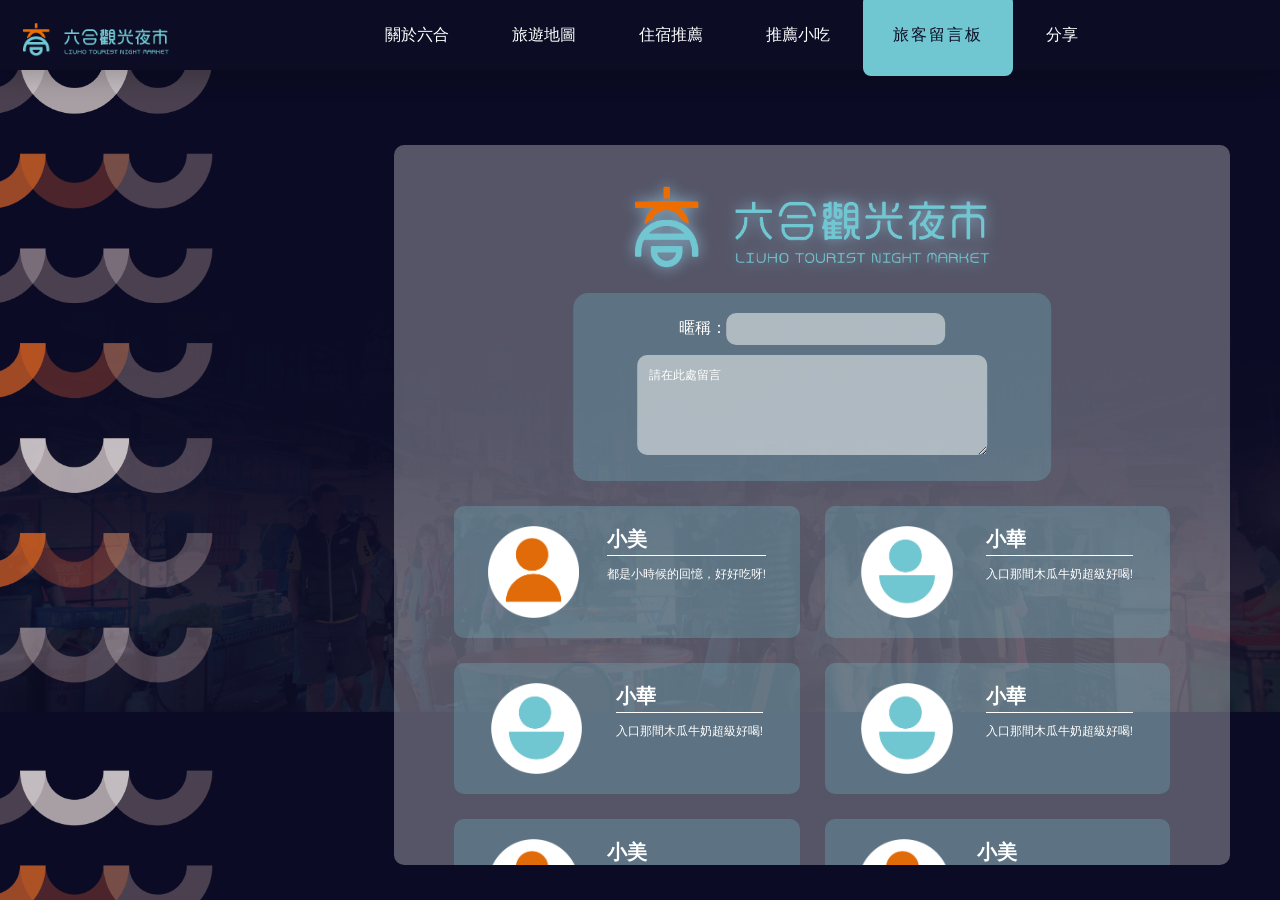
==== comment.html @ eba30b3a "final" ====
<!DOCTYPE html>
<html lang="en">
<head>
    <meta charset="UTF-8">
    <meta http-equiv="X-UA-Compatible" content="IE=edge">
    <meta name="viewport" content="width=device-width, initial-scale=1.0">
    <title>liuho Home</title>
    <meta name="author" content="Valera">
    <link rel="stylesheet" href="https://cdnjs.cloudflare.com/ajax/libs/font-awesome/6.2.1/css/all.min.css">
    <link rel="stylesheet" type="text/css" href="all.css">
</head>
<body>
    <!--header-->
    <header>
        <!--logo-->
        <a href="home.html" class="logo">
            <img class="normallogo" src="image/logo-small.png" href="#" alt="liuho">
            <img class="lightlogo" src="image/logo-small-light.png" href="#" alt="liuho">
        </a>
        <!--導覽列-->
        <div class="navbar">
            <a href="about.html" >關於六合</a>
            <a href="map.html">旅遊地圖</a>
            <a href="room.html"> 住宿推薦</a>
            <a href="food.html" >推薦小吃</a>
            <a href="#" class="active">旅客留言板</a>
            <i class="shareicon">分享</i>  
        </div>

        <div class="icon">
            <i class="fa-solid fa-bars" id="menu-bars"></i>
        </div>
    </header>

    <!--分享-->
    <div class="share">
        <dive class="share-container">
            <h4>分享六合夜市資訊</h4>
            <div class="social-media-button">
                <i class="fa-brands fa-square-facebook"></i>
                <i class="fa-brands fa-facebook-messenger"></i>
                <i class="fa-brands fa-line"></i>
                <i class="fa-brands fa-square-twitter"></i>
                <i class="fa-brands fa-square-instagram"></i>
            </div>
            <div class="link-box">
                <p id="liuhoip">http://localhost/六合夜市/home.html</p>
                <button id="copy">複製</button>
            </div>
        </dive>
        <i class="fa-solid fa-xmark" id="close-share"></i>
    </div>
    
    <!--comment-->
    <section class="comment" id="comment">
        <div class="comment-container">
            <img class="homelogo" src="image/Home LOGO.png" alt="liuho">
            <div class="commentplace">
                暱稱：<input type="text" name="name" id="name"><br/>
                <textarea name="commentbox" id="commentbox">請在此處留言</textarea>
            </div>
            <div class="commentli">
                <div class="comment1">
                    <img src="image/comment1.png" alt="comment1">
                    <div class="content">
                        <h5>小美 </h5>
                        <p>都是小時候的回憶，好好吃呀!</p>
                    </div>
                </div>   

                <div class="comment1">
                    <img src="image/comment2.png" alt="comment1">
                    <div class="content">
                        <h5>小華 </h5>
                        <p>入口那間木瓜牛奶超級好喝!</p>
                    </div>
                </div>   

                <div class="comment1">
                    <img src="image/comment2.png" alt="comment1">
                    <div class="content">
                        <h5>小華 </h5>
                        <p>入口那間木瓜牛奶超級好喝!</p>
                    </div>
                </div>  

                <div class="comment1">
                    <img src="image/comment2.png" alt="comment1">
                    <div class="content">
                        <h5>小華 </h5>
                        <p>入口那間木瓜牛奶超級好喝!</p>
                    </div>
                </div>  

                <div class="comment1">
                    <img src="image/comment1.png" alt="comment1">
                    <div class="content">
                        <h5>小美 </h5>
                        <p>都是小時候的回憶，好好吃呀!</p>
                    </div>
                </div>   
                
                <div class="comment1">
                    <img src="image/comment1.png" alt="comment1">
                    <div class="content">
                        <h5>小美 </h5>
                        <p>都是小時候的回憶，好好吃呀!</p>
                    </div>
                </div>   

                <div class="comment1">
                    <img src="image/comment2.png" alt="comment1">
                    <div class="content">
                        <h5>小華 </h5>
                        <p>入口那間木瓜牛奶超級好喝!</p>
                    </div>
                </div>   

                <div class="comment1">
                    <img src="image/comment2.png" alt="comment1">
                    <div class="content">
                        <h5>小華 </h5>
                        <p>入口那間木瓜牛奶超級好喝!</p>
                    </div>
                </div>  

                <div class="comment1">
                    <img src="image/comment2.png" alt="comment1">
                    <div class="content">
                        <h5>小華 </h5>
                        <p>入口那間木瓜牛奶超級好喝!</p>
                    </div>
                </div>  

                <div class="comment1">
                    <img src="image/comment1.png" alt="comment1">
                    <div class="content">
                        <h5>小美 </h5>
                        <p>都是小時候的回憶，好好吃呀!</p>
                    </div>
                </div>   
                
                <div class="comment1">
                    <img src="image/comment1.png" alt="comment1">
                    <div class="content">
                        <h5>小美 </h5>
                        <p>都是小時候的回憶，好好吃呀!</p>
                    </div>
                </div>   
            </div>
        </div>
    </section>











        <script src="lhnightmarket.js"></script>
</body>
</html>
---- all.css ----
/*初始設定*/
@import url('https://fonts.googleapis.com/css2?family=Noto+Sans+TC:wght@100;300;400;500;700&family=Nunito:ital,wght@0,200;0,300;0,500;0,600;0,700;0,900;1,400;1,500&display=swap');


:root{
    --blue: #71C7D1;
    --orange: #ED6C00;
    --white: #FFFFFF;
    --dark: #0C0D25;
    --box-shadow: 0 8px 24px rgba(0,0,0,0.2);       
}

*{
 font-family: 'Noto Sans TC', sans-serif;
 font-family: 'Nunito', sans-serif;
 margin: 0; padding: 0;
 box-sizing: border-box;
 text-decoration: none;
 outline: none; border: none;
 transition: all .2s linear;
}

html{
    font-size: 65%;
    overflow-x: hidden;
    scroll-padding-top: 80px;
    scroll-behavior: smooth;
}

body{
    background-image: url(image/background.png);
    background-repeat: repeat-y;
    background-size: cover;
}



/*Header*/
header{
    position: fixed;
    top: 0; right: 0; left: 0;    
    background-color: var(--dark);
    padding: 16px;
    display: flex;
    align-items: center;
    justify-content: space-between;
    z-index: 1000;
    box-shadow: var(--box-shadow);
}

header .logo img{
    width: 80%;
}

header .logo .lightlogo{
    display: none;
}

header .logo .normallogo{
    position: relative;
    left: 7px;
    top: 6.5px;
}

header .logo:hover .lightlogo{
    display: block;
}
header .logo:hover .normallogo{
    display: none;
}

header .navbar a{
    font-size: 16px;
    color: var(--white);
    padding: 30px;
    border-radius: 8px;
}
header .navbar i{
    font-size: 16px;
    color: var(--white);
    padding: 30px;
    border-radius: 8px;
    font-style: normal;
    cursor: pointer;
}

header .navbar a.active,
header .navbar a:hover{
    background-color: var(--blue);
    color: var(--dark);
    letter-spacing: 2px;
}
header .navbar i.active,
header .navbar i:hover{
    background-color: var(--blue);
    color: var(--dark);
    letter-spacing: 2px;
}

header .icon #menu-bars{
    display: none;
}


/*Home*/
.home .homelogo{
    width: 65%;
    position: absolute;
    right: 5%;
    top: 50%;
    transform: translate(0,-50%);
}



/*share*/
.share{
    position: fixed;
    width: 500px;
    height: 300px;
    top: 50%;
    left: 50%;
    transform: translate(-50%,-50%);
    /* margin-top: -150px;
    margin-left: -250px; */
    z-index: 10000;
    background-color: #ffffff;
    border-radius: 30px;
    padding: 10px;
    display: none;
    justify-content: center;
    align-items: center;
    box-shadow: var(--box-shadow);
  }
  
  .share.active{
    display: flex;
  }
  
  .share .share-container{
    text-align: center;
  }
  
  .share h4{
    color: var(--green);
    font-size: 25px;
    font-weight: bolder;
    border-bottom: var(--blue) 1px solid;
    padding-bottom: 10px;
  }
  
  .share .social-media-button i{
    font-size: 50px;
    color: var(--blue);
    margin: 10px;
    margin-bottom: 20px;
    cursor: pointer;
  }
  
  .share .social-media-button i:hover{
    color: var(--orange);
    transform: scale(1.2);
  }
  
  .share .share-container .link-box{
    position: relative;
    width: 100%;
    height: 50px;
    border-radius: 20px;
    border: var(--blue) solid 1px;
    background-color: #ffffff;
    display: flex;
    padding: 0 5px;
    overflow: hidden;
    align-items: center;
  }
  
  .share .share-container p{
    font-size: 15px;
    width: 90%;
  }
  
  .share .share-container button{
    position: absolute;
    right: 0;
    height: 100%;
    width: 20%;
    background-color: var(--blue);
    color: var(--dark);
    border: none;
    cursor: pointer;
    font-size: 15px;
  }

  .share .share-container button:hover{
    letter-spacing: .2rem;
    background-color: var(--orange);
    color: var(--white);
  }

  .share #close-share{
    position: absolute;
    color:var(--blue);
    font-size: 2.5rem;
    top: 2rem; right: 3rem;
    cursor: pointer;
  }

  .share #close-share:hover{
    color: var(--orange);
    transform: scale(1.2);
  }

/*about*/
.about .intro{
    position: absolute;
    top: 5%;
    left: 25%;
    margin: 50px;
    padding: 0 5%;
    text-align: center;
}

.about .intro img{
    width: 50%;
}

.about .opentime h3{
    color: var(--blue);
    font-size: 25px;
    margin-bottom: 25px;
}

.about .history h3{
    color: var(--blue);
    font-size: 25px;
    margin-bottom: 15px;
}

.about p{
    color: var(--white);
    font-size: 12px;
    line-height: 160%;
}

.about .brief{
    margin-bottom: 35px;
    text-align: start;
}

.about .opentime{
    margin-bottom: 50px;
}

.about .opentime img{
    width: 100%;
}

.about .history p{
    text-align: start;
}



/*map*/
.map .mapimg{
    position: absolute;
    top: 0;
    left: 20%;
    margin: 35px;
    padding: 0 5%;
}

.map .mapimg img{
    width: 100%;
}

/*room*/
.room .roomli{
    position: absolute;
    top: 15%;
    left: 25%;
    margin: 10px 50px 10px 10px;
    height: 80%;
    background-color: rgba(255, 255, 255, 0.3);
    padding: 20px;
    border-radius: 10px;
    overflow-y: scroll;
    scrollbar-width: thin;    
    -webkit-scrollbar: thin var(--blue);     
}

.room .roomli .room1{
    position: relative;
    display: flex;
    background-color: rgba(115,200,210,.25);
    padding: 20px;
    margin-bottom:10px ;
    border-radius: 10px;
    cursor: pointer;
}

.room .roomli .room1:hover{
    background-color: rgba(115,200,210,1);
    transform: scale(1.01);
}

.room .roomli img{
    width: 50%;
    margin-right: 10px;
}

.room .roomli .intro{
    margin-right: 10px;
}

.room .roomli h5{
    font-size: 20px;
    font-weight: bold;
    color: var(--white);
    margin-bottom: 5px;
}

.room .roomli h6{
    font-size: 14px;
    color: var(--white);
    margin-bottom: 5px;
}

.room .roomli p{
    font-size: 12px;
    color: var(--white);
    margin-right: 100px;
}

.room .roomli .price{
    position: absolute;
    right: 10px;
    bottom: 10px;
    color: var(--white);
    font-size: 14px;
}

.room .roomli .score{
    position: absolute;
    right: 10px;
    top: 10px;
    color: var(--white);
    font-size: 20px;
}

/*food*/
.food .foodintro{
    position: absolute;
    top: 15%;
    left: 25%;
    margin: 10px 50px 10px 10px;
    height: 80%;
    text-align:center;
    background-color: rgba(255, 255, 255, 0.3);
    padding: 20px;
    border-radius: 10px;
    overflow-y: scroll;
}

.food .foodintro .homelogo{
    width: 50%;
}

.food .foodli{
    padding: 0 5%;
    display: grid;
    grid-template-columns: repeat(auto-fit,minmax(240px,1fr));
    gap: 25px;
    /* display: flex;
    flex-wrap: wrap;
    justify-content: space-between; */
}

.food .foodli .food1{
    background-color: rgba(115,200,210,.25);
    width: 100%;
    height: auto;
    overflow-y: initial;
    padding: 15px;
    margin-bottom:20px ;
    border-radius: 10px;
    cursor: pointer;
}   

.food .foodli .food1:hover{
    background-color: rgba(115,200,210,1);
    transform: scale(1.02);
}

.food .foodli img{
    width:100%;
    border-bottom: var(--white) solid 1px;
    padding-bottom: 15px;
}

.food .foodli h5{
    font-size: 20px;
    font-weight: bold;
    color: var(--white);
    margin-bottom: 5px;
}

.food .foodli p{
    font-size: 12px;
    color: var(--white);
    text-align: start;
    padding-top: 5px;
}

/*comment*/
.comment .comment-container{
    position: absolute;
    top: 15%;
    left: 30%;
    margin: 10px 50px 10px 10px;
    height: 80%;
    text-align:center;
    background-color: rgba(255, 255, 255, 0.3);
    padding: 20px;
    border-radius: 10px;
    overflow-y: scroll;
}

.comment .comment-container .homelogo{
    width: 50%;
}

.comment .comment-container .commentplace{
    background-color: rgba(115,200,210,.25);
    width: 60%;
    padding: 20px;
    margin-bottom: 25px;
    border-radius: 15px;
    font-size: 16px;
    color: var(--white);
    position: relative;
    left: 50%;
    transform: translate(-50%,0);
}

.comment .comment-container .commentplace #name{
    background-color:  rgba(255, 255, 255, 0.5);
    width: 50%;
    color: var(--white);
    font-size: 12px;
    margin-bottom: 10px;
    border-radius: 10px;
    padding: 8px;
}

.comment .comment-container .commentplace #commentbox{
    background-color:  rgba(255, 255, 255, 0.5);
    width: 80%;
    height: 100px;
    color: var(--white);
    font-size: 12px;
    border-radius: 10px;
    padding: 12px;
}

.comment .comment-container .commentplace #name:hover{
    cursor: auto;
    width: 60%;
}
.comment .comment-container .commentplace #commentbox:hover{
    cursor: auto;
    width: 90%;
}

.comment .comment-container .commentli{
    padding: 0 5%;
    display: grid;
    grid-template-columns: repeat(auto-fit,minmax(240px,1fr));
    gap: 25px;
    /* padding: 15px;
    display: flex;
    flex-wrap: wrap;
    justify-content: space-between; */
}

.comment .comment-container .commentli .comment1{
    background-color: rgba(115,200,210,.25);
    padding: 20px;
    border-radius: 10px;
    display: flex;
    justify-content: space-around;
    cursor: pointer;
}   

.comment .comment-container .commentli .comment1:hover{
    transform: scale(1.02);
}

.comment .comment-container .commentli .comment1 img{
    width:30%;
}

.comment .comment-container .commentli .comment1 h5{
    font-size: 20px;
    font-weight: bold;
    color: var(--white);
    text-align: start;
    padding-bottom: 2px;
    margin-bottom: 5px;
    border-bottom: var(--white) solid 1px;
}

.comment .comment-container .commentli .comment1 p{
    font-size: 12px;
    color: var(--white);
    text-align: start;
    padding-top: 5px;
}










/*RWD*/
/*920px*/
@media (max-width:920px){
    html{
        font-size: 50%;
    }
    
    /*Header*/
    header .navbar a{
        font-size: 16px;
        color: var(--white);
        padding: 15px;
        border-radius: 5px;
    }
    header .navbar i{
        font-size: 16px;
        color: var(--white);
        padding: 15px;
        border-radius: 5px;
        font-style: normal;
        cursor: pointer;
    }

    header .navbar{
        position: absolute;
        top: 100%;left: 0;right: 0;
        background-color: var(--dark);
        border-top: 1px solid rgba(0, 0, 0, 0.2);
        border-bottom: 1px solid rgba(0, 0, 0, 0.2);
        padding: 10px;
        clip-path: polygon(0 0, 100% 0, 100% 0, 0 0);
    }

    header .navbar a,
    header .navbar i{
        display: block;
        background-color: var(--blue);
        padding: 20px;
        margin: 10px;
        font-size: 20px;
        border-radius: 10px;
    }

    header .navbar.active{
    clip-path: polygon(0 0, 100% 0, 100% 100%, 0 100%);
    }
    
    header .icon #menu-bars{
        display: block;
        background-color: var(--blue);
        padding: 20px;
        margin: 10px;
        font-size: 20px;
        border-radius: 10px;
    }

    /*Share*/
    .share{
        width: 350px;
        height: 210px;
        border-radius: 20px;
        padding: 5px;
    }
    .share h4{
        font-size: 18px;
        padding-bottom: 8px;
    }
    .share .social-media-button i{
        font-size: 40px;
        margin: 8px;
        margin-bottom: 15px;
    }
    .share .share-container .link-box{
        height: 45px;
        border-radius: 15px;
    }
    .share .share-container p{
        font-size: 12px;
    }
    .share .share-container button{
        font-size: 12px;
    }

    /*about*/
    .about .intro{
        left: 20%;
    }

    /*Map*/
    .map .mapimg{
        left: 8%;
        margin: 20px;
        padding: 0 3%;
    }

    /*room*/
    .room .roomli{
        left: 20%;
    }    
    
    .room .roomli .room1{
        display: inline-block;
        text-align: center;
        margin-bottom:15px ;
        padding: 30px;
    }
    .room .roomli img{
        width: 100%;
        margin-bottom:10px ;
        margin-top:20px ;
    }
    .room .roomli .intro{
        margin-right: 0px;
    }
    .room .roomli p{
        font-size: 12px;
        color: var(--white);
        margin-right: 0px;
        margin-top: 10px;
        margin-bottom: 20px;
        text-align: start;
    }    
    .room .roomli .price{
        position: absolute;
        right: 30px;
        bottom: 10px;
        color: var(--white);
        font-size: 14px;
    }
    .room .roomli .score{
        position: absolute;
        right: 30px;
        top: 12px;
        color: var(--white);
        font-size: 20px;
    }

    /*food*/
    .food .foodintro{
        left: 20%;
    } 
    /*comment*/
    .comment .comment-container{
        left: 20%;
    }
}

/*450px*/
@media (max-width:450px){
    html{
        font-size: 45%;
    }
    
    /*Header*/
    header{
        padding: 12px;
    }
    
    header .navbar a{
        font-size: 16px;
        color: var(--white);
        padding: 15px;
        border-radius: 5px;
    }
    header .navbar i{
        font-size: 16px;
        color: var(--white);
        padding: 15px;
        border-radius: 5px;
        font-style: normal;
        cursor: pointer;
    }

    header .navbar{
        position: absolute;
        top: 100%;left: 0;right: 0;
        background-color: var(--dark);
        border-top: 1px solid rgba(0, 0, 0, 0.2);
        border-bottom: 1px solid rgba(0, 0, 0, 0.2);
        padding: 10px;
        clip-path: polygon(0 0, 100% 0, 100% 0, 0 0);
    }

    header .navbar a,
    header .navbar i{
        display: block;
        background-color: var(--blue);
        padding: 16px;
        margin: 10px;
        font-size: 16px;
        border-radius: 10px;
    }

    header .navbar.active{
    clip-path: polygon(0 0, 100% 0, 100% 100%, 0 100%);
    }
    
    header .icon #menu-bars{
        display: block;
        background-color: var(--blue);
        padding: 12px;
        margin: 10px;
        font-size: 12px;
        border-radius: 6px;
    }

    /*Share*/
    .share{
        width: 300px;
        height: 180px;
        border-radius: 16px;
        padding: 10px;
    }
    .share h4{
        font-size: 16px;
        padding-bottom: 6px;
    }
    .share .social-media-button i{
        font-size: 35px;
        margin: 6px;
        margin-bottom: 12px;
    }
    .share .share-container .link-box{
        height: 40px;
        border-radius: 15px;
    }
    .share .share-container p{
        font-size: 12px;
    }
    .share .share-container button{
        font-size: 12px;
    }

    /*about*/
    .about .intro{
        left: 20%;
        top: 10%;
        margin: 20px;
    }

    .about .intro .homelogo{
        width: 100%;
    }
 
    /*Map*/
    .map .mapimg{
        width: 100%;
        left: 50%;
        top: 50%;
        transform: translate(-50%,-50%);
        padding: 0;
        margin: 0;
    }

    /*room*/
    .room .roomli{
        left: 20%;
        margin: 10px 30px 10px 10px;
    }    
    
    .room .roomli .room1{
        display: inline-block;
        text-align: center;
        margin-bottom:15px ;
        padding: 20px;
    }
    .room .roomli img{
        width: 100%;
        margin-bottom:10px ;
        margin-top:20px ;
    }
    .room .roomli .intro{
        margin-right: 0px;
    }
    .room .roomli h5{
        font-size: 14px;
    }    
    .room .roomli h6{
        font-size: 10px;
    }

    .room .roomli p{
        font-size: 8px;
        color: var(--white);
        margin-right: 0px;
        margin-top: 10px;
        margin-bottom: 20px;
        text-align: start;
    }    
    .room .roomli .price{
        position: absolute;
        right: 30px;
        bottom: 10px;
        color: var(--white);
        font-size: 12px;
    }
    .room .roomli .score{
        position: absolute;
        right: 30px;
        top: 12px;
        color: var(--white);
        font-size: 18px;
    }

    /*food*/
  
    .food .foodintro{
        left: 20%;
    } 
    .food .foodintro .homelogo{
        width: 100%;
    }
    
    .food .foodli .food1{
        width: 90%;
    }   
    .food .foodli{
        gap: 0px;
    }
    
    
    

    /*comment*/
    .comment .comment-container{
        left: 20%;
    }
    .comment .comment-container .homelogo{
        width: 100%;
    }
    .comment .comment-container .commentplace{ 
        width: 100%;   
        padding: 15px;
    } 
    .comment .comment-container .commentplace #name{
        font-size: 10px;
        padding: 6px;
    }
    
    .comment .comment-container .commentplace #commentbox{
        font-size: 10px;
        padding: 6px;
    }
    .comment .comment-container .commentli{
        padding: 0 1%;
    }
    
}
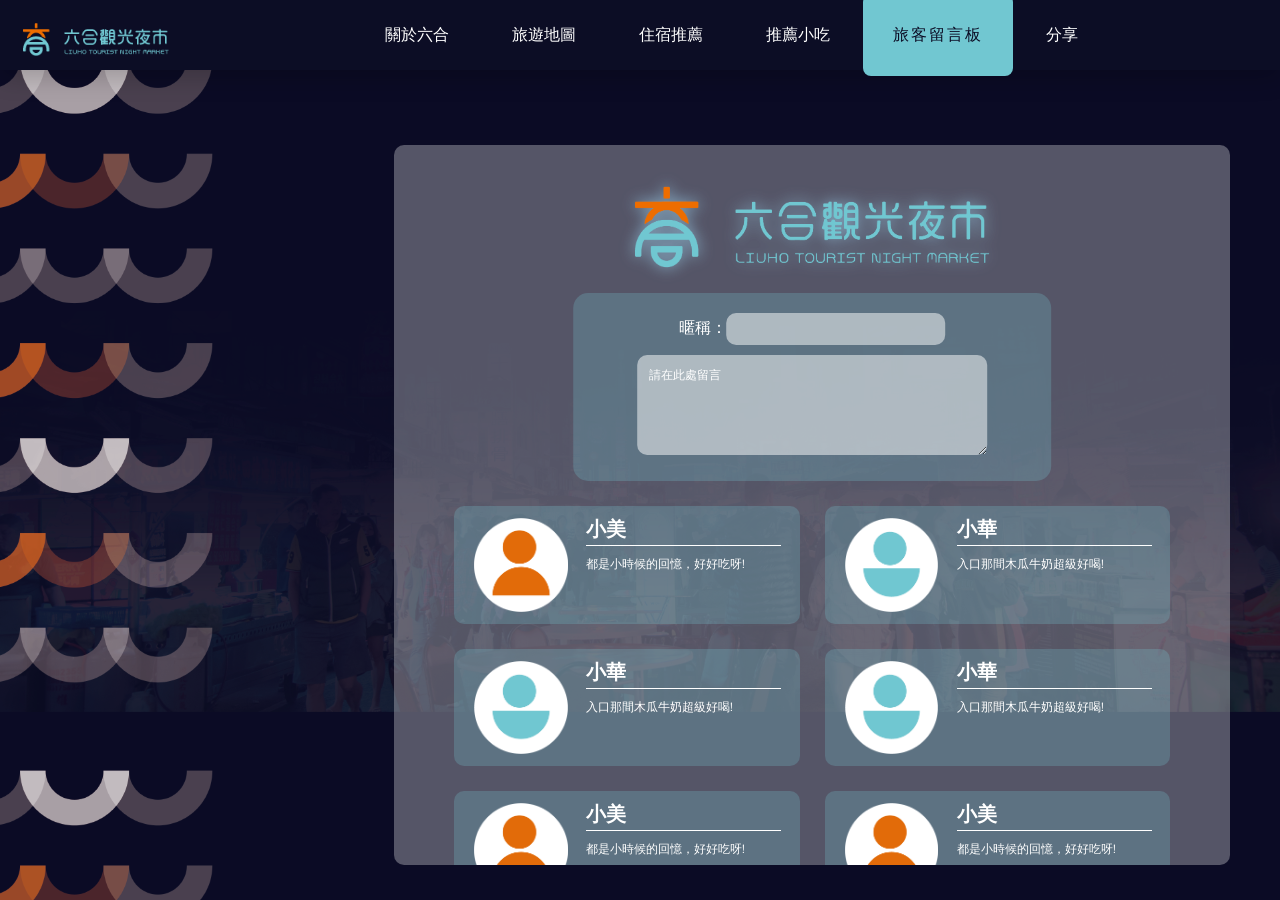
==== commit 29b87d4a: "index.html mod" ====
--- a/comment.html
+++ b/comment.html
@@ -13,7 +13,7 @@
     <!--header-->
     <header>
         <!--logo-->
-        <a href="home.html" class="logo">
+        <a href="index.html" class="logo">
             <img class="normallogo" src="image/logo-small.png" href="#" alt="liuho">
             <img class="lightlogo" src="image/logo-small-light.png" href="#" alt="liuho">
         </a>
--- a/all.css
+++ b/all.css
@@ -476,7 +476,7 @@
 .comment .comment-container .commentli{
     padding: 0 5%;
     display: grid;
-    grid-template-columns: repeat(auto-fit,minmax(240px,1fr));
+    grid-template-columns: repeat(auto-fit,minmax(280px,1fr));
     gap: 25px;
     /* padding: 15px;
     display: flex;
@@ -486,7 +486,7 @@
 
 .comment .comment-container .commentli .comment1{
     background-color: rgba(115,200,210,.25);
-    padding: 20px;
+    padding: 10px;
     border-radius: 10px;
     display: flex;
     justify-content: space-around;
@@ -499,6 +499,12 @@
 
 .comment .comment-container .commentli .comment1 img{
     width:30%;
+    padding: 2px;
+
+}
+
+.comment .comment-container .commentli .comment1 .content{
+    width: 60%;
 }
 
 .comment .comment-container .commentli .comment1 h5{
@@ -583,6 +589,12 @@
         border-radius: 10px;
     }
 
+
+    /*home*/
+    .home .homelogo{
+        right: 10%;
+    }
+    
     /*Share*/
     .share{
         width: 350px;
@@ -872,6 +884,14 @@
     }
     .comment .comment-container .commentli{
         padding: 0 1%;
-    }
-    
-}
+        grid-template-columns: repeat(auto-fit,minmax(240px,1fr));
+    }    
+
+    .comment .comment-container .commentli .comment1{
+        padding: 3% 0;
+    }
+
+    .comment .comment-container .commentli .comment1 .content{
+        width: 50%;
+    }
+}
